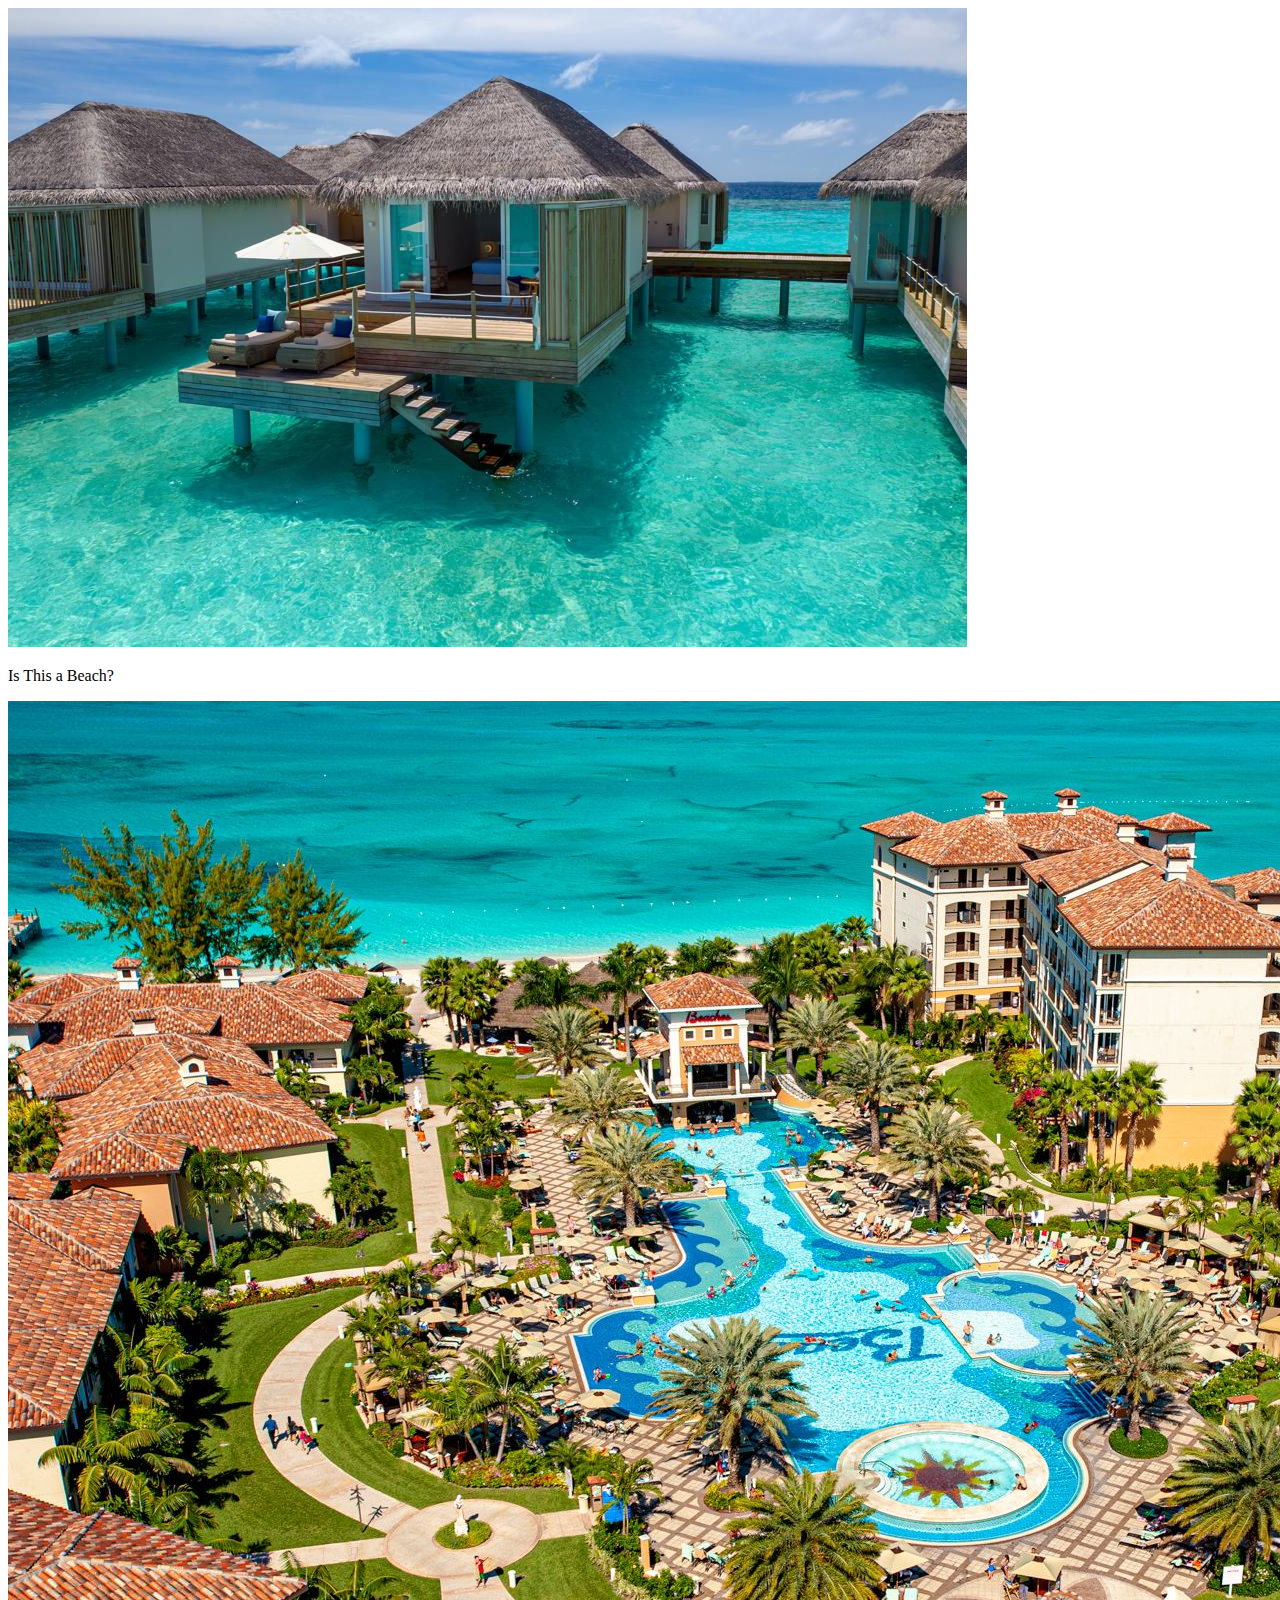
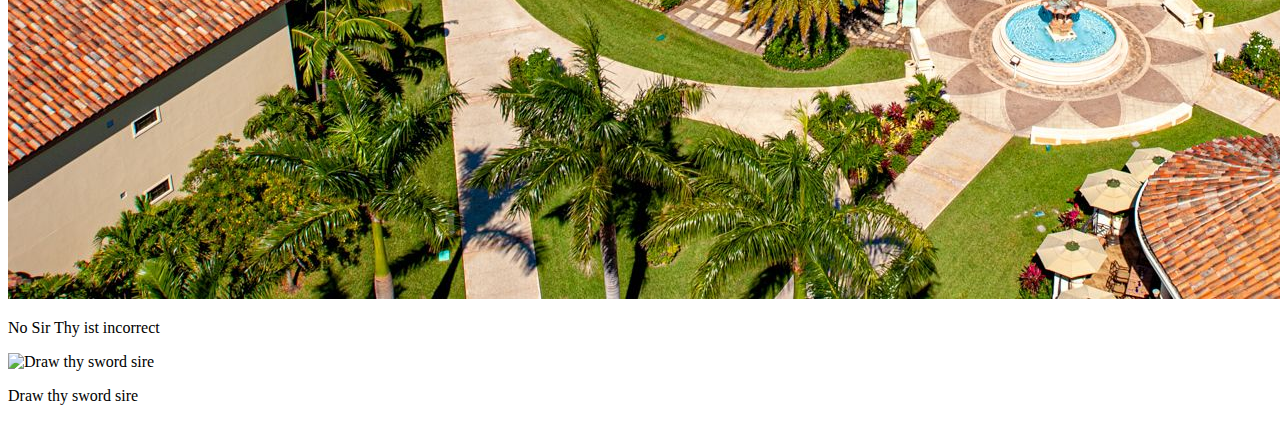
==== WB5-exercises/ImagesDemo/index.html @ b654c4bf "ImagesDemo, still needs a bit of work but the main idea is there" ====
<!DOCTYPE html>
<html>

<head>
    <link rel="stylesheet" href="main.css">
</head>
<script>
    const data = [
        {
            imagePath: "960x0.jpg",
            description: "Is This a Beach?",
        },
        {
            imagePath: "Beaches-Turks-Caicos-Overview.jpg",
            description: "No Sir Thy ist incorrect",
        },
        {
            imagePath: "",
            description: "Draw thy sword sire",
        },
    ]

    window.onload = () => {
        const images = document.getElementsByTagName("img");
        const paragraphs = document.getElementsByTagName("p");

        for (i = 0; i < 3; i++) {
            images[i].src = data[i].imagePath;
            images[i].setAttribute("alt", data[i].description);
            paragraphs[i].innerHTML = data[i].description;
        }
        //if we don't convert we need a traditional for() loop with an index
        // const list = [...paragraphs]; //CONVERT TO ARRAY USING ...
        // list.forEach(e => e.style.border = "1px solid black")
    };
</script>

<body>
    <div>
        <img>
        <p></p>
    </div>
    <div>
        <img>
        <p></p>
    </div>
    <div>
        <img>
        <p></p>
    </div>
</body>

</html>
---- WB5-exercises/ImagesDemo/main.css ----
.roundedImg {
    border-radius: 100%;
    object-fit: contain;
    width: 50%;
}
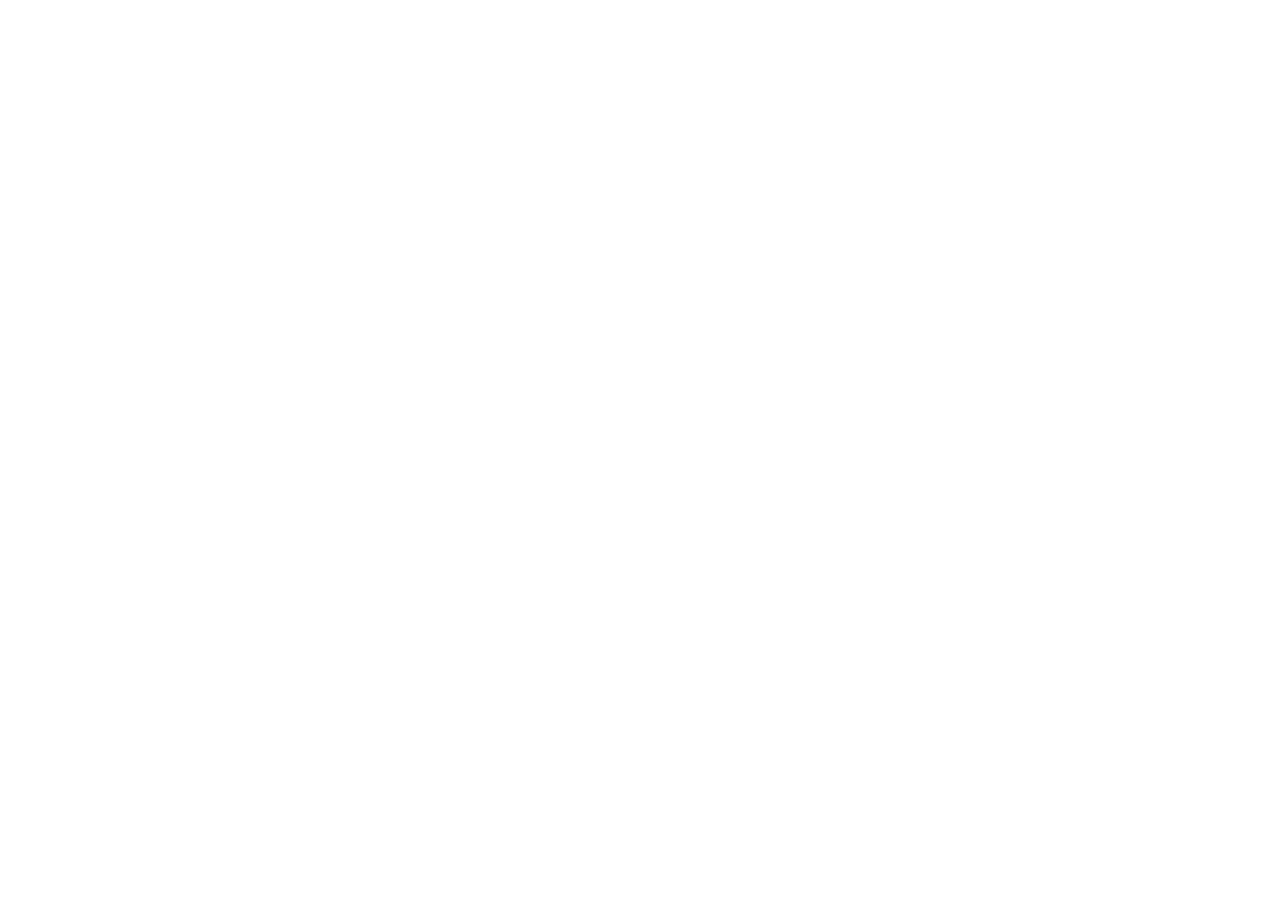
==== commit a5426019: "Refactored ImagesDemo" ====
--- a/WB5-exercises/ImagesDemo/index.html
+++ b/WB5-exercises/ImagesDemo/index.html
@@ -9,25 +9,35 @@
         {
             imagePath: "960x0.jpg",
             description: "Is This a Beach?",
+            alt: "image1"
         },
         {
             imagePath: "Beaches-Turks-Caicos-Overview.jpg",
             description: "No Sir Thy ist incorrect",
+            alt: "image2"
         },
         {
             imagePath: "",
             description: "Draw thy sword sire",
+            alt: "image3"
         },
     ]
 
     window.onload = () => {
         const images = document.getElementsByTagName("img");
         const paragraphs = document.getElementsByTagName("p");
+        
+        for (i = 0; i < 3; i++) {
 
-        for (i = 0; i < 3; i++) {
-            images[i].src = data[i].imagePath;
-            images[i].setAttribute("alt", data[i].description);
-            paragraphs[i].innerHTML = data[i].description;
+            image = image[i];
+            item = data[i];
+            p = paragraphs[i];
+            text = item.description;
+
+            image.src = item.imagePath;
+            image.setAttribute("alt", text);
+            p.innerHTML = text;
+            p.style.borderWidth = "1px solid black";
         }
         //if we don't convert we need a traditional for() loop with an index
         // const list = [...paragraphs]; //CONVERT TO ARRAY USING ...
